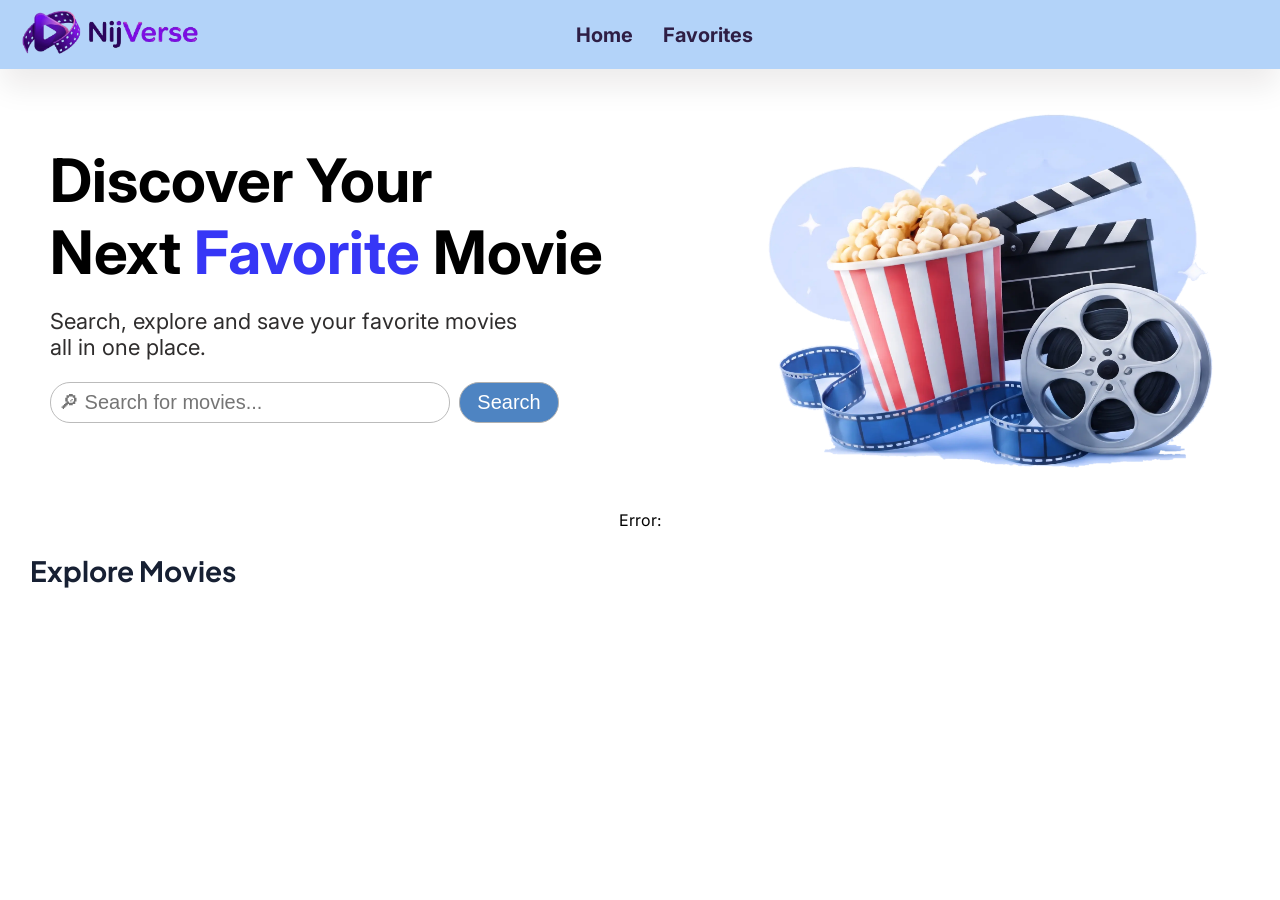
==== index.html @ c545a3b6 "movie-app" ====
<!DOCTYPE html>
<html lang="en">
<head>
    <meta charset="UTF-8">
    <meta name="viewport" content="width=device-width, initial-scale=1.0">
    <title>NijVerse</title>
    <link rel="icon" href="./assets/logo1.webp">
    <link rel="stylesheet" href="./styles/style.css">
    <link rel="preconnect" href="https://fonts.googleapis.com">
    <link rel="preconnect" href="https://fonts.gstatic.com" crossorigin>
    <link href="https://fonts.googleapis.com/css2?family=Inter:wght@400;500;600&family=Plus+Jakarta+Sans:wght@600;700;800&display=swap" rel="stylesheet">
</head>
<body>
    <nav class="navi">
            <div id="logo">
                <img src="./assets/logo.png" alt="Nijverse">
            </div>
            <div id="items">
                <a href="index.html" id="homep">Home</a>
                <a href="./pages/favorites.html" id="fav">Favorites</a>
            </div>
    </nav>
    <div class="body">
        <main class="main">
            <div>
                <p id="heading">Discover Your<br> Next <span id="favorite">Favorite</span> Movie</p>
                <p id="guide">Search, explore and save your favorite movies<br> all in one place.</p>

                <div>
                    <input type="text" placeholder="🔎︎ Search for movies..." id="inp">
                    <button type="submit" id="subbtn">Search</button>
            </div>
            </div>
            <div>
                <img src="./assets/heroimg.webp" alt="heroimg" id="heroimg">
            </div>  
    </div>  

    <!-- for movie search -->
    <p id="status"></p>

        <section id="home">
            <h2>Explore Movies</h2>
            <div id="movieContainer"></div>
            </section>
        </main>
    
    <script src="./script/script.js"></script>
</body>
</html>
---- styles/style.css ----
body {
    margin: 0px;
    font-family: 'Inter', sans-serif;
    padding-bottom: 15px;
}
h1, h2, h3, .navbar a {
  font-family: 'Plus Jakarta Sans', sans-serif;
}

.body {
    /* padding: 10px; */
    margin-top: 0;
}
.navi {
    display: flex;
    align-items: center;
    position: relative;
    padding: 5px;
    position: sticky;
    top: 0;
    z-index: 9999;
    box-shadow: 0 20px 30px -2px rgba(24, 18, 18, 0.08);
    box-sizing: border-box;
    width: 100%;
    background-color: rgb(179, 211, 249);
    margin-bottom: 5px;
}


#logo img {
    width: 210px;
    height: 55px;
    object-fit:cover;
}
#items {
    display: flex;
    justify-content: center;
    align-items: center;
    position: absolute;
    gap: 30px;
    left: 45%;
    font-size: 20px;
    font-weight: bold;
}
#homep:hover {
    opacity: 0.5;
}
#fav:hover {
    opacity: 0.5;
}
#items a {
    text-decoration: none;
    color: rgb(46, 30, 69);
    font-weight: bold;
}
.main {
    padding: 10px 50px;
    display: flex;
    justify-content: space-between;
}
#heading {
    font-size: 60px;
    font-weight: bold;
    margin-bottom: 20px;
}
#favorite {
    color: rgb(54, 54, 246);
}
#guide {
    margin-top: 0;
    font-size: 22px;
    color: rgb(47, 45, 45);
}

#inp {
    box-sizing: border-box;
    border: 1px solid rgb(187, 187, 187);
    border-radius: 20px;
    width: 400px;
    padding: 8px;
    font-size: 20px;
}

#subbtn {
    box-sizing: border-box;
    border: 1px solid rgb(177, 177, 177);
    border-radius: 20px;
    width: 100px;
    padding: 8px;
    font-size: 20px;
    cursor: pointer;
    background-color: rgb(78, 132, 194);
    color: white;
    margin-left: 5px;
}
#subbtn:hover {
    opacity: 0.8;
}

#heroimg {
    display: flex;
    height: 400px;
    width: 500px;
}
/* Explore Movies Section */
#home {
    padding: 0px 30px;
}

#home h2 {
    font-size: 28px;
    color: #172033;
    margin-bottom: 25px;
}

/* Movie Grid */
#movieContainer {
    display: grid;
    grid-template-columns: repeat(auto-fit, minmax(200px, 1fr));
    gap: 20px;
    width: 100%;
}

/* Movie Card */
.moviecard {
    background-color: #ffffff;
    padding: 10px;
    border: 1px solid #E2E8F0;
    border-radius: 12px;
    text-align: center;
    box-shadow: 0 4px 12px rgba(0, 0, 0, 0.06);
    transition: transform 0.3s ease, box-shadow 0.3s ease;
}

/* Card Hover */
.moviecard:hover {
    transform: translateY(-4px);
    box-shadow: 0 8px 20px rgba(0, 0, 0, 0.12);
}

/* Movie Poster */
.moviecard img {
    width: 100%;
    height: 270px;
    object-fit: cover;
    border-radius: 8px;
}

/* Movie Title */
.moviecard h3 {
    font-size: 18px;
    color: #172033;
    margin: 12px 0 8px;
    min-height: 70px;
}

/* Movie Year */
.moviecard p {
    font-size: 15px;
    color: #64748B;
}

/* Favorite Button */
.moviecard button {
    width: 100%;
    padding: 10px;
    border: none;
    border-radius: 8px;
    background-color: #4b67a4;
    color: white;
    font-size: 14px;
    cursor: pointer;
    margin-top: auto;
}

.moviecard button:hover {
    opacity: 0.8;;
}

.moviecard button:disabled {
    background-color: #64748B;
    cursor: not-allowed;
}
#status {
    display: flex;
    align-items: center;
    justify-content: center;
}

/* Favorites Page */
#fav1 {
    padding-left: 20px;
    font-size: 35px;
}
#favoriteContainer {
    display: grid;
    grid-template-columns: repeat(auto-fill, minmax(210px, 240px));
    gap: 25px;
    padding: 10px 30px;
    width: 100%;
    box-sizing: border-box;
}

.favorites-heading {
    font-size: 28px;
    color: #172033;
    margin: 20px;
}

#favoriteContainer .moviecard {
    width: 100%;
    box-sizing: border-box;
    padding: 12px;
    border: 1px solid #E2E8F0;
    border-radius: 12px;
    text-align: center;
    box-shadow: 0 4px 12px rgba(0, 0, 0, 0.06);
    transition: transform 0.3s ease;
}

#favoriteContainer .moviecard:hover {
    transform: translateY(-5px);
}

/* Movie Poster */
#favoriteContainer .moviecard img {
    display: block;
    width: 100%;
    height: 300px;
    object-fit: cover;
    object-position: center;
    border-radius: 8px;
}

#favoriteContainer .moviecard h3 {
    font-size: 18px;
    color: #172033;
    margin: 12px 0;
}

#favoriteContainer .moviecard p {
    font-size: 15px;
    color: #64748B;
}

#favoriteContainer .moviecard button {
    width: 100%;
    padding: 10px;
    border: none;
    border-radius: 8px;
    background-color: #a92626;
    color: white;
    font-size: 14px;
    cursor: pointer;
}

#favoriteContainer .moviecard button:hover {
    opacity: 0.8;
}

/* detail page */
/* back button */
.btn, #backbtn {
    width: 150px;
    margin: 18px 10px;
    text-decoration: none;
    color: rgb(250, 250, 250);
    background-color: rgb(141, 139, 139);
    padding: 8px 2px;
    border-radius: 10px;
}

#backbtn:hover {
    opacity: 0.7;
}

#detailsStatus {
    display: flex;
    justify-content: center;
}
.details-card {
    display: flex;
    gap: 30px;
    padding: 30px;
    margin: 15px;
    border-radius: 15px;
    box-shadow: 0 4px 15px rgba(0, 0, 0, 0.08);
}

.details-card img {
    width: 280px;
    height: 450px;
    object-fit: cover;
    border-radius: 10px;
}

.details-card h1 {
    color: #172033;
}

.details-card p {
    color: #64748B;
    line-height: 1.6;
}

@media (max-width: 470px) {
    #favoriteContainer {
        grid-template-columns: repeat(2, minmax(0, 1fr));
        gap: 12px;
        padding: 12px;
    }
    #favoriteContainer .moviecard img {
        height: 190px;
    }
    #favoriteContainer .moviecard h3 {
        font-size: 15px;
    }
    #favoriteContainer .moviecard button {
        font-size: 12px;
        padding: 8px 4px;
    }
}
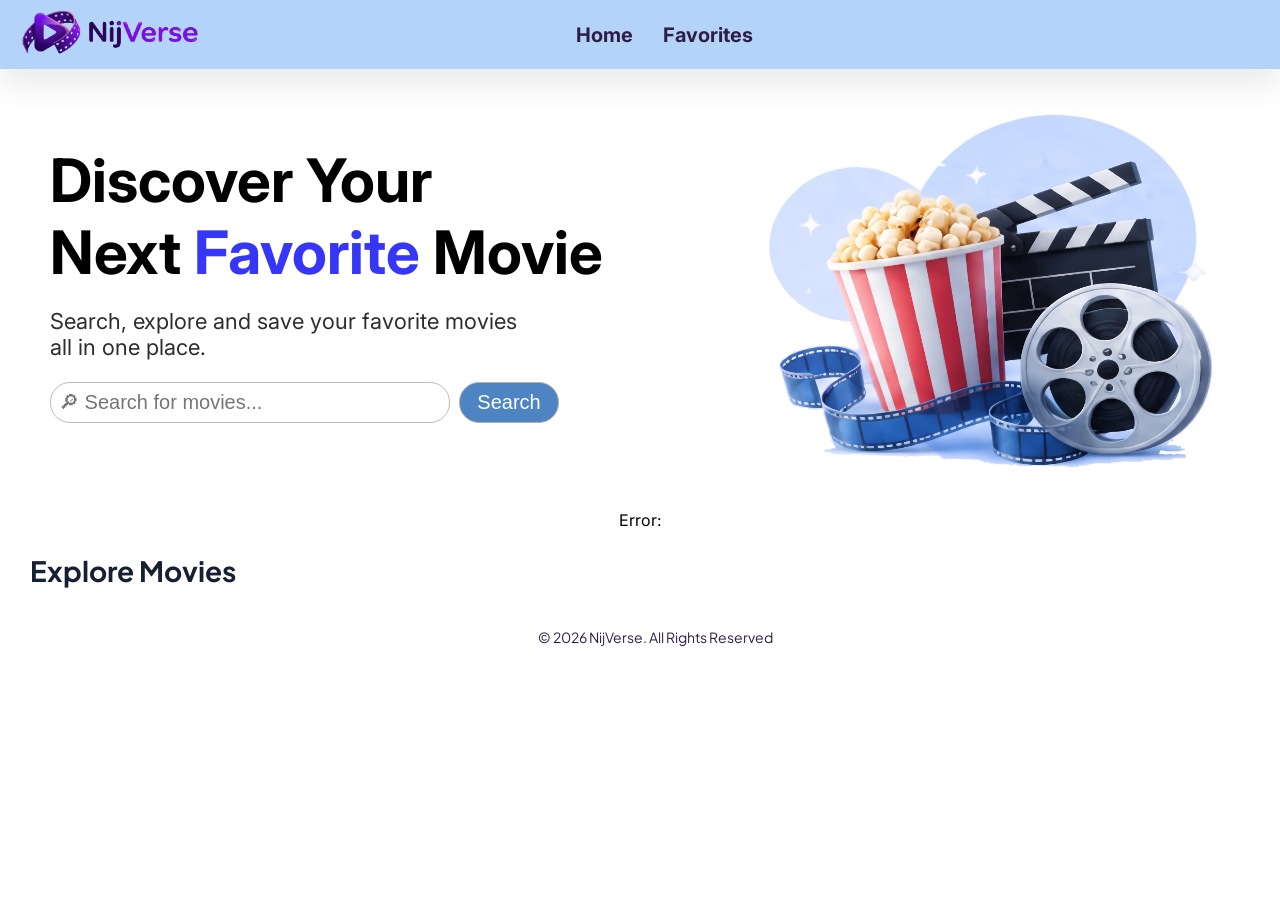
==== commit 0b26fe5b: "solved the errors" ====
--- a/index.html
+++ b/index.html
@@ -25,11 +25,9 @@
             <div>
                 <p id="heading">Discover Your<br> Next <span id="favorite">Favorite</span> Movie</p>
                 <p id="guide">Search, explore and save your favorite movies<br> all in one place.</p>
-
-                <div>
-                    <input type="text" placeholder="🔎︎ Search for movies..." id="inp">
-                    <button type="submit" id="subbtn">Search</button>
-            </div>
+        
+                <input type="text" placeholder="🔎︎ Search for movies..." id="inp">
+                <button type="submit" id="subbtn">Search</button>
             </div>
             <div>
                 <img src="./assets/heroimg.webp" alt="heroimg" id="heroimg">
@@ -44,6 +42,9 @@
             <div id="movieContainer"></div>
             </section>
         </main>
+    <footer class="footer">
+        <p>© 2026 NijVerse. All Rights Reserved</p>
+    </footer>
     
     <script src="./script/script.js"></script>
 </body>
--- a/styles/style.css
+++ b/styles/style.css
@@ -3,12 +3,11 @@
     font-family: 'Inter', sans-serif;
     padding-bottom: 15px;
 }
-h1, h2, h3, .navbar a {
+h1, h2, h3, footer, .navbar a {
   font-family: 'Plus Jakarta Sans', sans-serif;
 }
 
 .body {
-    /* padding: 10px; */
     margin-top: 0;
 }
 .navi {
@@ -141,7 +140,7 @@
 /* Movie Poster */
 .moviecard img {
     width: 100%;
-    height: 270px;
+    height: 290px;
     object-fit: cover;
     border-radius: 8px;
 }
@@ -302,21 +301,240 @@
     color: #64748B;
     line-height: 1.6;
 }
-
-@media (max-width: 470px) {
+.footer {
+    width: 100%;
+    padding: 15px;
+    text-align: center;
+    color: rgb(46, 30, 69);
+    font-size: 14px;
+}
+
+.footer p {
+    margin: 0;
+}
+
+@media (max-width: 480px) {
+    * {
+        box-sizing: border-box;
+    }
+
+    body {
+        width: 100%;
+        margin: 0;
+        overflow-x: hidden;
+    }
+
+    .navi {
+        width: 100%;
+        min-height: 55px;
+        display: flex;
+        justify-content: space-between;
+        align-items: center;
+        padding: 5px 12px;
+    }
+
+    #logo {
+        flex-shrink: 1;
+        zoom: 130%;
+        min-width: 0;
+    }
+
+    #logo img {
+        width: 115px;
+        height: 38px;
+        object-fit: contain;
+    }
+
+    #items {
+        position: static;
+        display: flex;
+        align-items: center;
+        justify-content: flex-end;
+        gap: 15px;
+        margin-left: auto;
+        font-size: 15px;
+        flex-shrink: 0;
+    }
+
+    .main {
+        width: 100%;
+        display: flex;
+        flex-direction: column;
+        justify-content: flex-start;
+        padding: 15px;
+        gap: 15px;
+    }
+
+    .main > div:nth-child(2) {
+        display: flex;
+        flex-direction: column;
+        width: 100%;
+        gap: 10px;
+    }
+
+    #heading {
+        font-size: 32px;
+        line-height: 1.3;
+        margin: 10px 0 15px;
+    }
+
+    #guide {
+        font-size: 15px;
+        line-height: 1.5;
+    }
+
+    #inp {
+        display: block;
+        width: 100%;
+        max-width: 100%;
+        padding: 11px 14px;
+        font-size: 15px;
+        margin: 0;
+    }
+
+    #subbtn {
+        width: 100%;
+        max-width: 100%;
+        margin: 10px 0 0;
+        padding: 11px;
+        font-size: 15px;
+    }
+
+    #heroimg {
+        width: 100%;
+        max-width: 100%;
+        height: auto;
+    }
+
+    #home {
+        width: 100%;
+        padding: 0 12px;
+    }
+
+    #home h2 {
+        font-size: 22px;
+        margin-bottom: 15px;
+    }
+
+    #movieContainer {
+        width: 100%;
+        display: grid;
+        grid-template-columns: repeat(2, minmax(0, 1fr));
+        gap: 12px;
+    }
+
+    .moviecard {
+        width: 100%;
+        min-width: 0;
+        padding: 8px;
+    }
+
+    .moviecard img {
+        display: block;
+        width: 100%;
+        height: 180px;
+        object-fit: cover;
+    }
+
+    .moviecard h3 {
+        font-size: 14px;
+        min-height: 55px;
+        margin: 8px 0;
+        overflow-wrap: anywhere;
+    }
+
+    .moviecard p {
+        font-size: 12px;
+    }
+
+    .moviecard button {
+        width: 100%;
+        padding: 8px 4px;
+        font-size: 11px;
+    }
+
+    #status {
+        width: 100%;
+        text-align: center;
+        font-size: 14px;
+    }
+
+    #fav1 {
+        padding-left: 12px;
+        font-size: 25px;
+    }
+
+    .favorites-heading {
+        font-size: 22px;
+        margin: 15px 12px;
+    }
+
     #favoriteContainer {
+        width: 100%;
+        display: grid;
         grid-template-columns: repeat(2, minmax(0, 1fr));
         gap: 12px;
         padding: 12px;
     }
+
+    #favoriteContainer .moviecard {
+        width: 100%;
+        min-width: 0;
+        padding: 8px;
+    }
+
     #favoriteContainer .moviecard img {
-        height: 190px;
-    }
+        width: 100%;
+        height: 180px;
+    }
+
     #favoriteContainer .moviecard h3 {
-        font-size: 15px;
-    }
+        font-size: 14px;
+        min-height: 55px;
+        overflow-wrap: anywhere;
+    }
+
+    #favoriteContainer .moviecard p {
+        font-size: 12px;
+    }
+
     #favoriteContainer .moviecard button {
-        font-size: 12px;
+        width: 100%;
         padding: 8px 4px;
-    }
-}
+        font-size: 11px;
+    }
+
+    .btn,
+    #backbtn {
+        width: 170px;
+        margin: 10px 10px;
+    }
+
+    .details-card {
+        width: calc(100% - 20px);
+        display: flex;
+        flex-direction: column;
+        align-items: center;
+        gap: 15px;
+        padding: 15px;
+        margin: 10px;
+    }
+
+    .details-card img {
+        width: 100%;
+        max-width: 230px;
+        height: 300px;
+    }
+
+    .details-card h1 {
+        font-size: 22px;
+    }
+    .details-card p {
+        font-size: 14px;
+        line-height: 1.6;
+        overflow-wrap: anywhere;
+    }
+    .footer p{
+        width: auto;
+    }
+}
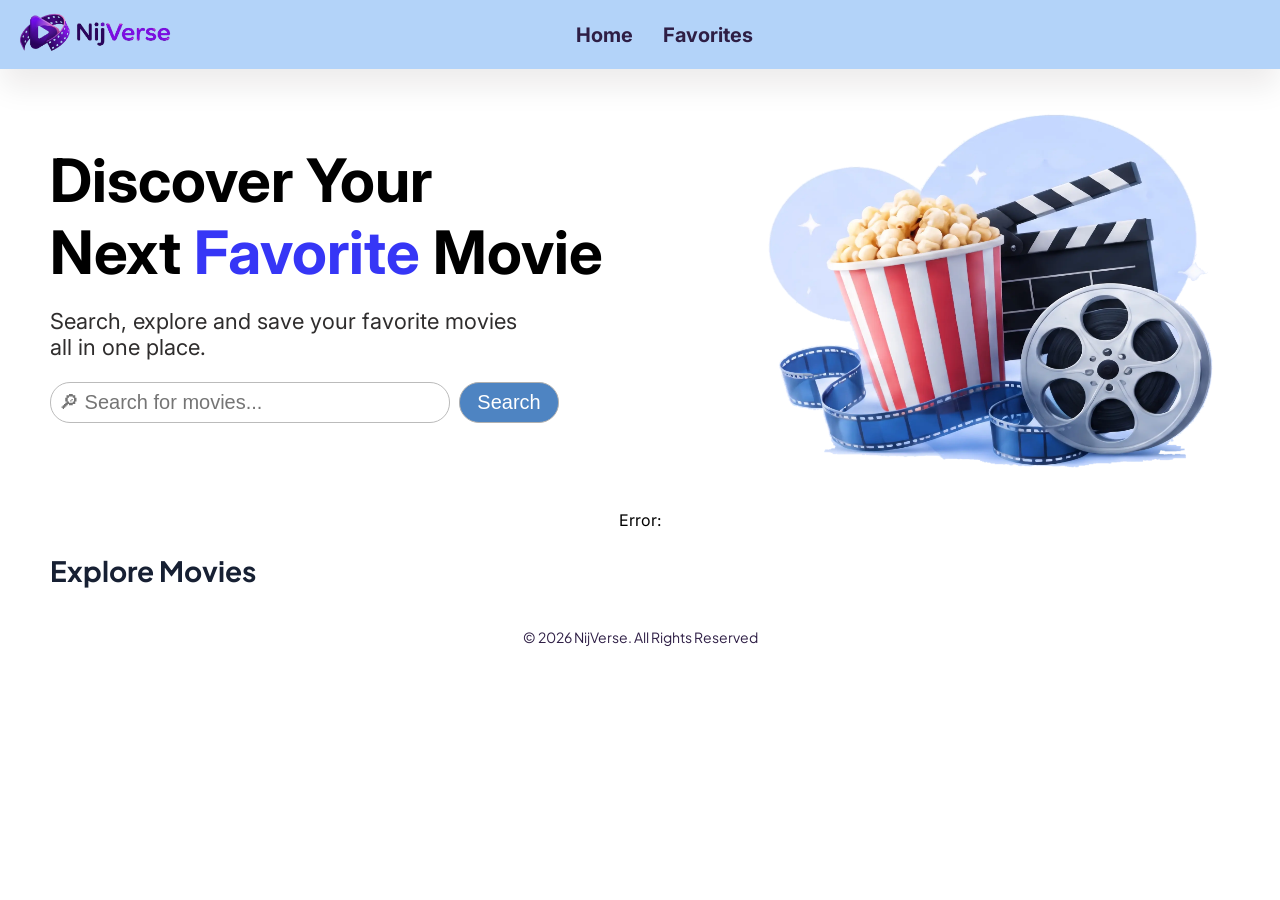
==== commit 3e9da210: "some changes" ====
--- a/index.html
+++ b/index.html
@@ -3,7 +3,7 @@
 <head>
     <meta charset="UTF-8">
     <meta name="viewport" content="width=device-width, initial-scale=1.0">
-    <title>NijVerse</title>
+    <title>NijVerse - MovieApp</title>
     <link rel="icon" href="./assets/logo1.webp">
     <link rel="stylesheet" href="./styles/style.css">
     <link rel="preconnect" href="https://fonts.googleapis.com">
@@ -34,11 +34,11 @@
             </div>  
     </div>  
 
-    <!-- for movie search -->
-    <p id="status"></p>
+            <!-- for movie search -->
+            <p id="status"></p>
 
-        <section id="home">
-            <h2>Explore Movies</h2>
+            <section id="home">
+            <h2 id="heading2">Explore Movies</h2>
             <div id="movieContainer"></div>
             </section>
         </main>
--- a/styles/style.css
+++ b/styles/style.css
@@ -1,5 +1,11 @@
+* {
+    box-sizing: border-box;
+}
 body {
+    width: 100%;
+    max-width: 100%;
     margin: 0px;
+    overflow-x: clip;
     font-family: 'Inter', sans-serif;
     padding-bottom: 15px;
 }
@@ -27,7 +33,7 @@
 
 
 #logo img {
-    width: 210px;
+    width: 180px;
     height: 55px;
     object-fit:cover;
 }
@@ -103,7 +109,8 @@
 }
 /* Explore Movies Section */
 #home {
-    padding: 0px 30px;
+    padding: 0px 50px;
+    scroll-margin-top: 80px;
 }
 
 #home h2 {
@@ -260,12 +267,12 @@
 /* detail page */
 /* back button */
 .btn, #backbtn {
-    width: 150px;
+    width: 190px;
     margin: 18px 10px;
     text-decoration: none;
     color: rgb(250, 250, 250);
     background-color: rgb(141, 139, 139);
-    padding: 8px 2px;
+    padding: 8px 5px;
     border-radius: 10px;
 }
 
@@ -506,7 +513,7 @@
 
     .btn,
     #backbtn {
-        width: 170px;
+        width: 190px;
         margin: 10px 10px;
     }
 
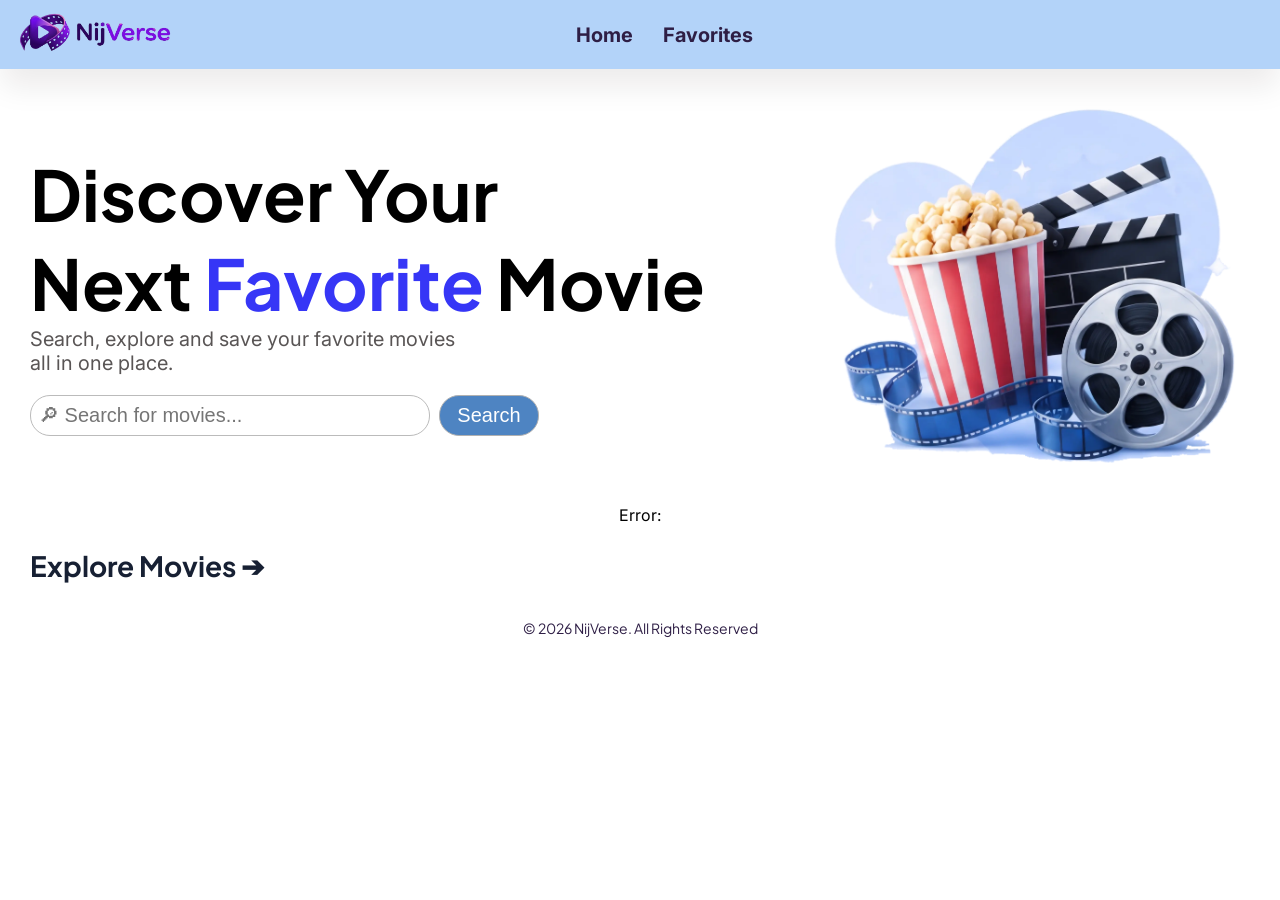
==== commit 6b650c44: "fixed the bud" ====
--- a/index.html
+++ b/index.html
@@ -21,27 +21,45 @@
             </div>
     </nav>
     <div class="body">
-        <main class="main">
-            <div>
-                <p id="heading">Discover Your<br> Next <span id="favorite">Favorite</span> Movie</p>
-                <p id="guide">Search, explore and save your favorite movies<br> all in one place.</p>
-        
-                <input type="text" placeholder="🔎︎ Search for movies..." id="inp">
-                <button type="submit" id="subbtn">Search</button>
-            </div>
-            <div>
-                <img src="./assets/heroimg.webp" alt="heroimg" id="heroimg">
-            </div>  
+    <main class="main">
+
+    <div class="hero-content">
+
+        <p id="heading">
+            Discover Your<br>
+            Next <span id="favorite">Favorite</span> Movie
+        </p>
+
+        <p id="guide">
+            Search, explore and save your favorite movies<br>
+            all in one place.
+        </p>
+
+        <!-- Movie Search -->
+        <div class="search-box">
+            <input
+                type="text"
+                placeholder="🔎︎ Search for movies..."
+                id="inp"
+            >
+            <button type="button" id="subbtn">Search</button>
+        </div>
+
+    </div>
+
+    <div class="hero-image">
+        <img src="./assets/heroimg.webp" alt="Movie illustration" id="heroimg">
+    </div>
+
+</main>
     </div>  
 
-            <!-- for movie search -->
-            <p id="status"></p>
+    <p id="status"></p>
 
-            <section id="home">
-            <h2 id="heading2">Explore Movies</h2>
-            <div id="movieContainer"></div>
-            </section>
-        </main>
+    <section id="home">
+        <h2 id="heading2">Explore Movies <a href="#home">➔</a></h2>
+        <div id="movieContainer"></div>
+    </section>
     <footer class="footer">
         <p>© 2026 NijVerse. All Rights Reserved</p>
     </footer>
--- a/styles/style.css
+++ b/styles/style.css
@@ -9,7 +9,7 @@
     font-family: 'Inter', sans-serif;
     padding-bottom: 15px;
 }
-h1, h2, h3, footer, .navbar a {
+h1, h2, h3, footer, #heading, .navbar a {
   font-family: 'Plus Jakarta Sans', sans-serif;
 }
 
@@ -28,7 +28,7 @@
     box-sizing: border-box;
     width: 100%;
     background-color: rgb(179, 211, 249);
-    margin-bottom: 5px;
+    margin-bottom: 0;
 }
 
 
@@ -59,22 +59,23 @@
     font-weight: bold;
 }
 .main {
-    padding: 10px 50px;
+    padding: 10px 30px;
     display: flex;
     justify-content: space-between;
 }
 #heading {
-    font-size: 60px;
+    font-size: 70px;
     font-weight: bold;
-    margin-bottom: 20px;
-}
+    margin-bottom: 0;
+}
+
 #favorite {
     color: rgb(54, 54, 246);
 }
 #guide {
     margin-top: 0;
-    font-size: 22px;
-    color: rgb(47, 45, 45);
+    font-size: 20px;
+    color: rgb(89, 85, 85);
 }
 
 #inp {
@@ -105,24 +106,33 @@
 #heroimg {
     display: flex;
     height: 400px;
-    width: 500px;
+    width: 450px;
 }
 /* Explore Movies Section */
 #home {
-    padding: 0px 50px;
-    scroll-margin-top: 80px;
+    padding: 0px 30px;
+    scroll-margin-top: 70px;
 }
 
 #home h2 {
     font-size: 28px;
     color: #172033;
-    margin-bottom: 25px;
+    margin-bottom: 20px;
+}
+#heading2 a{
+    text-decoration: none;
+    scroll-behavior: smooth;
+    color: #172033;
+    width: 20px;
+}
+#heading2 a:hover {
+    color: #225cda;
 }
 
 /* Movie Grid */
 #movieContainer {
     display: grid;
-    grid-template-columns: repeat(auto-fit, minmax(200px, 1fr));
+    grid-template-columns: repeat(auto-fit, minmax(200px, 226px));
     gap: 20px;
     width: 100%;
 }
@@ -130,7 +140,7 @@
 /* Movie Card */
 .moviecard {
     background-color: #ffffff;
-    padding: 10px;
+    padding: 10px 10px;
     border: 1px solid #E2E8F0;
     border-radius: 12px;
     text-align: center;
@@ -147,7 +157,7 @@
 /* Movie Poster */
 .moviecard img {
     width: 100%;
-    height: 290px;
+    height: 300px;
     object-fit: cover;
     border-radius: 8px;
 }
@@ -195,28 +205,25 @@
 
 /* Favorites Page */
 #fav1 {
-    padding-left: 20px;
-    font-size: 35px;
+    padding: 0px 20px;
+    font-size: 32px;
+    margin: 0;
 }
 #favoriteContainer {
+    box-sizing: border-box;
     display: grid;
-    grid-template-columns: repeat(auto-fill, minmax(210px, 240px));
+    grid-template-columns: repeat(auto-fill, minmax(210px, 222px));
+    justify-content: start;
     gap: 25px;
-    padding: 10px 30px;
+    margin: 0;
+    padding: 0px 30px;
+    width: 100%;
+}
+
+#favoriteContainer .moviecard {
     width: 100%;
     box-sizing: border-box;
-}
-
-.favorites-heading {
-    font-size: 28px;
-    color: #172033;
-    margin: 20px;
-}
-
-#favoriteContainer .moviecard {
-    width: 100%;
-    box-sizing: border-box;
-    padding: 12px;
+    padding: 10px;
     border: 1px solid #E2E8F0;
     border-radius: 12px;
     text-align: center;
@@ -235,7 +242,7 @@
     height: 300px;
     object-fit: cover;
     object-position: center;
-    border-radius: 8px;
+    border-radius: 10px;
 }
 
 #favoriteContainer .moviecard h3 {
@@ -268,12 +275,12 @@
 /* back button */
 .btn, #backbtn {
     width: 190px;
-    margin: 18px 10px;
+    margin: 15px 10px;
     text-decoration: none;
-    color: rgb(250, 250, 250);
-    background-color: rgb(141, 139, 139);
-    padding: 8px 5px;
-    border-radius: 10px;
+    font-size: 20px;
+    color: rgb(99, 36, 134);
+    padding: 0px 5px;
+    font-weight: bolder;
 }
 
 #backbtn:hover {
@@ -287,8 +294,8 @@
 .details-card {
     display: flex;
     gap: 30px;
-    padding: 30px;
-    margin: 15px;
+    padding: 10px 20px;
+    margin: 5px;
     border-radius: 15px;
     box-shadow: 0 4px 15px rgba(0, 0, 0, 0.08);
 }
@@ -296,8 +303,9 @@
 .details-card img {
     width: 280px;
     height: 450px;
+    padding: 10px;
     object-fit: cover;
-    border-radius: 10px;
+    border-radius: 15px;
 }
 
 .details-card h1 {
@@ -342,7 +350,6 @@
 
     #logo {
         flex-shrink: 1;
-        zoom: 130%;
         min-width: 0;
     }
 
@@ -390,20 +397,20 @@
         line-height: 1.5;
     }
 
+    .search-box {
+        display: flex;
+        width: 100%;
+        gap: 8px;
+    }
     #inp {
-        display: block;
-        width: 100%;
-        max-width: 100%;
-        padding: 11px 14px;
-        font-size: 15px;
+        flex: 1;
+        min-width: 0;
+    }
+
+    #subbtn {
+        width: auto;
         margin: 0;
-    }
-
-    #subbtn {
-        width: 100%;
-        max-width: 100%;
-        margin: 10px 0 0;
-        padding: 11px;
+        padding: 10px 15px;
         font-size: 15px;
     }
 
@@ -416,6 +423,7 @@
     #home {
         width: 100%;
         padding: 0 12px;
+        scroll-margin-top: 75px;
     }
 
     #home h2 {
@@ -437,10 +445,10 @@
     }
 
     .moviecard img {
-        display: block;
         width: 100%;
         height: 180px;
-        object-fit: cover;
+        object-fit: contain;
+        border-radius: 8px;
     }
 
     .moviecard h3 {
@@ -492,7 +500,9 @@
 
     #favoriteContainer .moviecard img {
         width: 100%;
-        height: 180px;
+        height: 200px;
+        object-fit: contain;
+        border-radius: 8px;
     }
 
     #favoriteContainer .moviecard h3 {
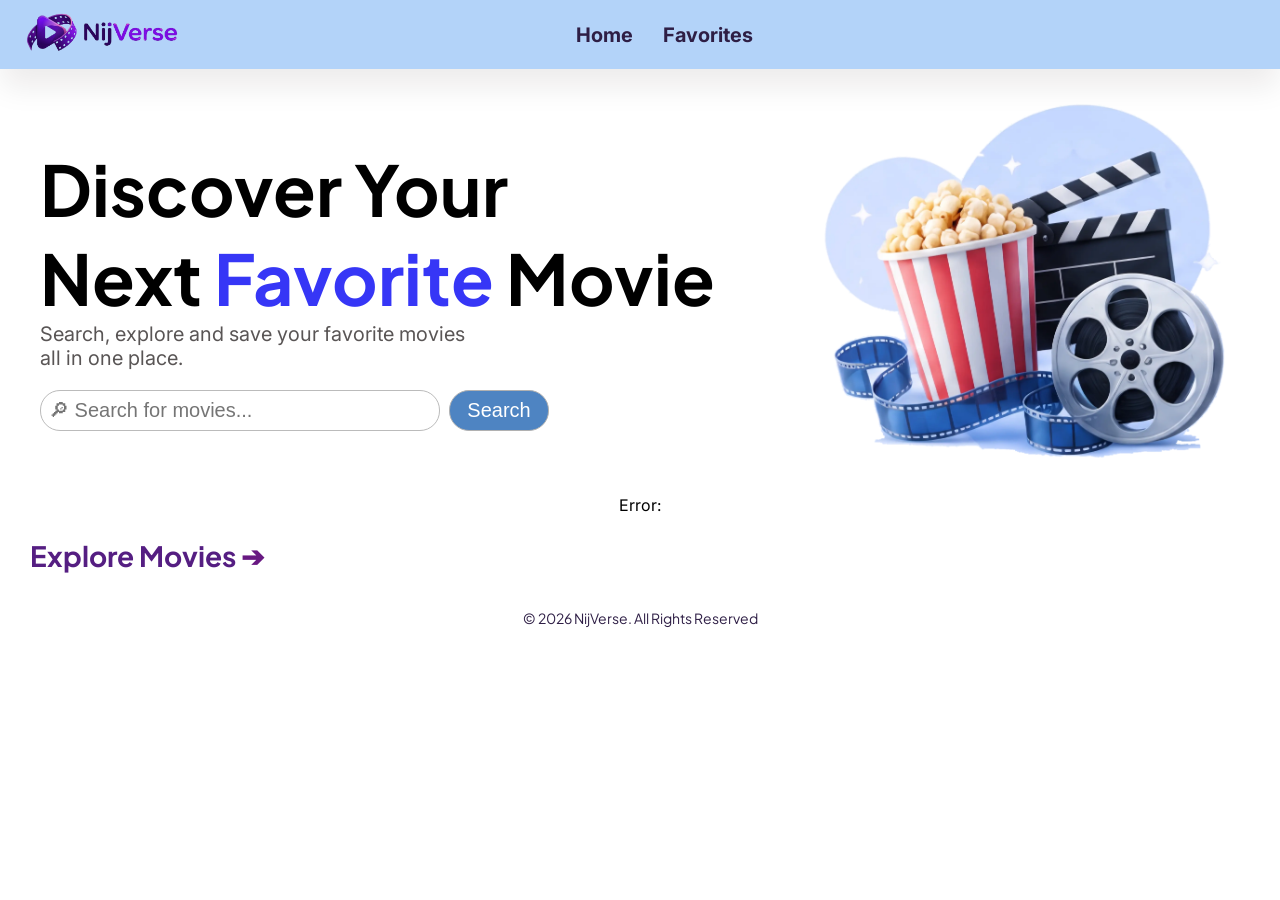
==== commit 5ce6ea0a: "changes in layout" ====
--- a/index.html
+++ b/index.html
@@ -21,27 +21,23 @@
             </div>
     </nav>
     <div class="body">
-    <main class="main">
+        <main class="main">
 
-    <div class="hero-content">
+        <div class="hero-content">
 
-        <p id="heading">
-            Discover Your<br>
-            Next <span id="favorite">Favorite</span> Movie
-        </p>
+            <p id="heading">
+                Discover Your<br>
+                Next <span id="favorite">Favorite</span> Movie
+            </p>
 
-        <p id="guide">
-            Search, explore and save your favorite movies<br>
-            all in one place.
-        </p>
+            <p id="guide">
+                Search, explore and save your favorite movies<br>
+                all in one place.
+            </p>
 
-        <!-- Movie Search -->
-        <div class="search-box">
-            <input
-                type="text"
-                placeholder="🔎︎ Search for movies..."
-                id="inp"
-            >
+            <!-- Movie Search -->
+            <div class="search-box">
+                <input type="text" placeholder="🔎︎ Search for movies..." id="inp">
             <button type="button" id="subbtn">Search</button>
         </div>
 
@@ -51,13 +47,13 @@
         <img src="./assets/heroimg.webp" alt="Movie illustration" id="heroimg">
     </div>
 
-</main>
-    </div>  
+    </main>
+</div>  
 
     <p id="status"></p>
 
     <section id="home">
-        <h2 id="heading2">Explore Movies <a href="#home">➔</a></h2>
+        <h2 id="heading2">Explore Movies <a href="#home"> ➔ </a></h2>
         <div id="movieContainer"></div>
     </section>
     <footer class="footer">
--- a/styles/style.css
+++ b/styles/style.css
@@ -2,8 +2,6 @@
     box-sizing: border-box;
 }
 body {
-    width: 100%;
-    max-width: 100%;
     margin: 0px;
     overflow-x: clip;
     font-family: 'Inter', sans-serif;
@@ -12,7 +10,20 @@
 h1, h2, h3, footer, #heading, .navbar a {
   font-family: 'Plus Jakarta Sans', sans-serif;
 }
-
+/* scroll bar */
+body::-webkit-scrollbar{
+    width: 7px;
+}
+body::-webkit-scrollbar-track{
+    background-color: rgb(209, 230, 255);
+}
+body::-webkit-scrollbar-thumb{
+    background: rgb(81, 125, 143);
+    border-radius: 15px;
+}
+body::-webkit-scrollbar-thumb:hover {
+    opacity: 0.7;;
+}
 .body {
     margin-top: 0;
 }
@@ -20,7 +31,7 @@
     display: flex;
     align-items: center;
     position: relative;
-    padding: 5px;
+    padding: 5px 12px;
     position: sticky;
     top: 0;
     z-index: 9999;
@@ -30,7 +41,6 @@
     background-color: rgb(179, 211, 249);
     margin-bottom: 0;
 }
-
 
 #logo img {
     width: 180px;
@@ -59,7 +69,7 @@
     font-weight: bold;
 }
 .main {
-    padding: 10px 30px;
+    padding: 5px 40px;
     display: flex;
     justify-content: space-between;
 }
@@ -108,6 +118,7 @@
     height: 400px;
     width: 450px;
 }
+
 /* Explore Movies Section */
 #home {
     padding: 0px 30px;
@@ -116,14 +127,13 @@
 
 #home h2 {
     font-size: 28px;
-    color: #172033;
+    color: #551e82;
     margin-bottom: 20px;
 }
 #heading2 a{
     text-decoration: none;
     scroll-behavior: smooth;
-    color: #172033;
-    width: 20px;
+    color: #681982;
 }
 #heading2 a:hover {
     color: #225cda;
@@ -132,7 +142,7 @@
 /* Movie Grid */
 #movieContainer {
     display: grid;
-    grid-template-columns: repeat(auto-fit, minmax(200px, 226px));
+    grid-template-columns: repeat(auto-fit, minmax(200px, 228px));
     gap: 20px;
     width: 100%;
 }
@@ -315,6 +325,7 @@
 .details-card p {
     color: #64748B;
     line-height: 1.6;
+    text-align: justify;
 }
 .footer {
     width: 100%;
@@ -328,6 +339,7 @@
     margin: 0;
 }
 
+
 @media (max-width: 480px) {
     * {
         box-sizing: border-box;
@@ -345,7 +357,7 @@
         display: flex;
         justify-content: space-between;
         align-items: center;
-        padding: 5px 12px;
+        padding: 0px 12px;
     }
 
     #logo {
@@ -354,9 +366,9 @@
     }
 
     #logo img {
-        width: 115px;
-        height: 38px;
-        object-fit: contain;
+        width: 180px;
+        height: 60px;
+        object-fit: cover;
     }
 
     #items {
@@ -366,7 +378,7 @@
         justify-content: flex-end;
         gap: 15px;
         margin-left: auto;
-        font-size: 15px;
+        font-size: 18px;
         flex-shrink: 0;
     }
 
@@ -441,14 +453,17 @@
     .moviecard {
         width: 100%;
         min-width: 0;
-        padding: 8px;
+        padding: 10px;
     }
 
     .moviecard img {
-        width: 100%;
-        height: 180px;
-        object-fit: contain;
-        border-radius: 8px;
+        display: block;
+        width: 100%;
+        aspect-ratio: 2 / 3;
+        height: auto;
+        object-fit: cover;
+        border-radius: 10px;
+        padding: 0px;
     }
 
     .moviecard h3 {
@@ -489,7 +504,7 @@
         display: grid;
         grid-template-columns: repeat(2, minmax(0, 1fr));
         gap: 12px;
-        padding: 12px;
+        padding: 5px 10px;
     }
 
     #favoriteContainer .moviecard {
@@ -499,10 +514,13 @@
     }
 
     #favoriteContainer .moviecard img {
-        width: 100%;
-        height: 200px;
-        object-fit: contain;
-        border-radius: 8px;
+        display: block;
+        width: 100%;
+        height: 270px;
+        aspect-ratio: 2 / 3;
+        object-fit: cover;
+        border-radius: 10px;
+        padding: 0px;
     }
 
     #favoriteContainer .moviecard h3 {
@@ -554,4 +572,4 @@
     .footer p{
         width: auto;
     }
-}+}
